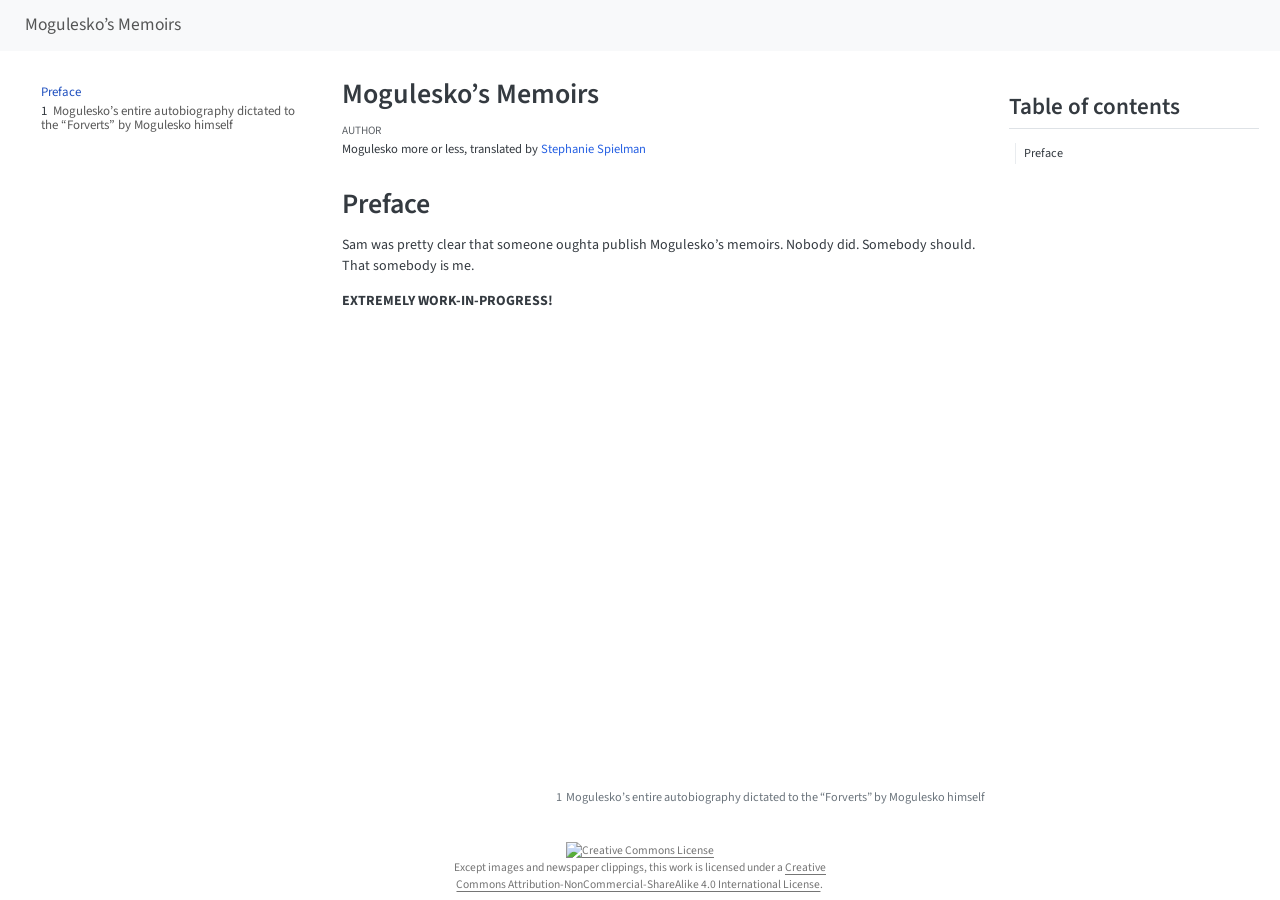
==== index.html @ 0a9d2bb5 "Built site for gh-pages" ====
<!DOCTYPE html>
<html xmlns="http://www.w3.org/1999/xhtml" lang="en" xml:lang="en"><head>

<meta charset="utf-8">
<meta name="generator" content="quarto-1.6.39">

<meta name="viewport" content="width=device-width, initial-scale=1.0, user-scalable=yes">

<meta name="author" content="Mogulesko more or less, translated by Stephanie Spielman">

<title>Mogulesko’s Memoirs</title>
<style>
code{white-space: pre-wrap;}
span.smallcaps{font-variant: small-caps;}
div.columns{display: flex; gap: min(4vw, 1.5em);}
div.column{flex: auto; overflow-x: auto;}
div.hanging-indent{margin-left: 1.5em; text-indent: -1.5em;}
ul.task-list{list-style: none;}
ul.task-list li input[type="checkbox"] {
  width: 0.8em;
  margin: 0 0.8em 0.2em -1em; /* quarto-specific, see https://github.com/quarto-dev/quarto-cli/issues/4556 */ 
  vertical-align: middle;
}
</style>


<script src="site_libs/quarto-nav/quarto-nav.js"></script>
<script src="site_libs/quarto-nav/headroom.min.js"></script>
<script src="site_libs/clipboard/clipboard.min.js"></script>
<script src="site_libs/quarto-search/autocomplete.umd.js"></script>
<script src="site_libs/quarto-search/fuse.min.js"></script>
<script src="site_libs/quarto-search/quarto-search.js"></script>
<meta name="quarto:offset" content="./">
<link href="./1914-02-05.html" rel="next">
<script src="site_libs/quarto-html/quarto.js"></script>
<script src="site_libs/quarto-html/popper.min.js"></script>
<script src="site_libs/quarto-html/tippy.umd.min.js"></script>
<script src="site_libs/quarto-html/anchor.min.js"></script>
<link href="site_libs/quarto-html/tippy.css" rel="stylesheet">
<link href="site_libs/quarto-html/quarto-syntax-highlighting-e26003cea8cd680ca0c55a263523d882.css" rel="stylesheet" id="quarto-text-highlighting-styles">
<script src="site_libs/bootstrap/bootstrap.min.js"></script>
<link href="site_libs/bootstrap/bootstrap-icons.css" rel="stylesheet">
<link href="site_libs/bootstrap/bootstrap-a6e4fa1d3048ead461537f4605307200.min.css" rel="stylesheet" append-hash="true" id="quarto-bootstrap" data-mode="light">
<script id="quarto-search-options" type="application/json">{
  "location": "navbar",
  "copy-button": false,
  "collapse-after": 3,
  "panel-placement": "end",
  "type": "overlay",
  "limit": 50,
  "keyboard-shortcut": [
    "f",
    "/",
    "s"
  ],
  "show-item-context": false,
  "language": {
    "search-no-results-text": "No results",
    "search-matching-documents-text": "matching documents",
    "search-copy-link-title": "Copy link to search",
    "search-hide-matches-text": "Hide additional matches",
    "search-more-match-text": "more match in this document",
    "search-more-matches-text": "more matches in this document",
    "search-clear-button-title": "Clear",
    "search-text-placeholder": "",
    "search-detached-cancel-button-title": "Cancel",
    "search-submit-button-title": "Submit",
    "search-label": "Search"
  }
}</script>
<script async="" src="https://www.googletagmanager.com/gtag/js?id=G-WWFS41KSZH"></script>

<script type="text/javascript">

window.dataLayer = window.dataLayer || [];
function gtag(){dataLayer.push(arguments);}
gtag('js', new Date());
gtag('config', 'G-WWFS41KSZH', { 'anonymize_ip': true});
</script>


</head>

<body class="nav-sidebar floating nav-fixed">

<div id="quarto-search-results"></div>
  <header id="quarto-header" class="headroom fixed-top">
    <nav class="navbar navbar-expand-lg " data-bs-theme="dark">
      <div class="navbar-container container-fluid">
      <div class="navbar-brand-container mx-auto">
    <a class="navbar-brand" href="./index.html">
    <span class="navbar-title">Mogulesko’s Memoirs</span>
    </a>
  </div>
            <div id="quarto-search" class="" title="Search"></div>
          <button class="navbar-toggler" type="button" data-bs-toggle="collapse" data-bs-target="#navbarCollapse" aria-controls="navbarCollapse" role="menu" aria-expanded="false" aria-label="Toggle navigation" onclick="if (window.quartoToggleHeadroom) { window.quartoToggleHeadroom(); }">
  <span class="navbar-toggler-icon"></span>
</button>
          <div class="collapse navbar-collapse" id="navbarCollapse">
            <ul class="navbar-nav navbar-nav-scroll ms-auto">
  <li class="nav-item compact">
    <a class="nav-link" href="https://github.com/sjspielman/mogulesko-memoirs"> <i class="bi bi-github" role="img" aria-label="GitHub">
</i> 
<span class="menu-text"></span></a>
  </li>  
  <li class="nav-item compact">
    <a class="nav-link" href="mailto:stephanie.spielman@gmail.com"> <i class="bi bi-envelope-fill" role="img" aria-label="Email">
</i> 
<span class="menu-text"></span></a>
  </li>  
</ul>
          </div> <!-- /navcollapse -->
            <div class="quarto-navbar-tools">
</div>
      </div> <!-- /container-fluid -->
    </nav>
  <nav class="quarto-secondary-nav">
    <div class="container-fluid d-flex">
      <button type="button" class="quarto-btn-toggle btn" data-bs-toggle="collapse" role="button" data-bs-target=".quarto-sidebar-collapse-item" aria-controls="quarto-sidebar" aria-expanded="false" aria-label="Toggle sidebar navigation" onclick="if (window.quartoToggleHeadroom) { window.quartoToggleHeadroom(); }">
        <i class="bi bi-layout-text-sidebar-reverse"></i>
      </button>
        <nav class="quarto-page-breadcrumbs" aria-label="breadcrumb"><ol class="breadcrumb"><li class="breadcrumb-item"><a href="./index.html">Preface</a></li></ol></nav>
        <a class="flex-grow-1" role="navigation" data-bs-toggle="collapse" data-bs-target=".quarto-sidebar-collapse-item" aria-controls="quarto-sidebar" aria-expanded="false" aria-label="Toggle sidebar navigation" onclick="if (window.quartoToggleHeadroom) { window.quartoToggleHeadroom(); }">      
        </a>
    </div>
  </nav>
</header>
<!-- content -->
<div id="quarto-content" class="quarto-container page-columns page-rows-contents page-layout-article page-navbar">
<!-- sidebar -->
  <nav id="quarto-sidebar" class="sidebar collapse collapse-horizontal quarto-sidebar-collapse-item sidebar-navigation floating overflow-auto">
    <div class="sidebar-menu-container"> 
    <ul class="list-unstyled mt-1">
        <li class="sidebar-item">
  <div class="sidebar-item-container"> 
  <a href="./index.html" class="sidebar-item-text sidebar-link active">
 <span class="menu-text">Preface</span></a>
  </div>
</li>
        <li class="sidebar-item">
  <div class="sidebar-item-container"> 
  <a href="./1914-02-05.html" class="sidebar-item-text sidebar-link">
 <span class="menu-text"><span class="chapter-number">1</span>&nbsp; <span class="chapter-title">Mogulesko’s entire autobiography dictated to the “Forverts” by Mogulesko himself</span></span></a>
  </div>
</li>
    </ul>
    </div>
</nav>
<div id="quarto-sidebar-glass" class="quarto-sidebar-collapse-item" data-bs-toggle="collapse" data-bs-target=".quarto-sidebar-collapse-item"></div>
<!-- margin-sidebar -->
    <div id="quarto-margin-sidebar" class="sidebar margin-sidebar">
        <nav id="TOC" role="doc-toc" class="toc-active"><a>
    <h2 id="toc-title">Table of contents</h2>
   
  </a><ul><a class="nav-link active" data-scroll-target="undefined">
  </a><li><a class="nav-link" data-scroll-target="undefined"></a><a href="#preface" id="toc-preface" class="nav-link" data-scroll-target="#preface">Preface</a></li>
  </ul>
</nav>
    </div>
<!-- main -->
<main class="content" id="quarto-document-content">

<header id="title-block-header" class="quarto-title-block default">
<div class="quarto-title">
<h1 class="title">Mogulesko’s Memoirs</h1>
</div>



<div class="quarto-title-meta">

    <div>
    <div class="quarto-title-meta-heading">Author</div>
    <div class="quarto-title-meta-contents">
             <p>Mogulesko more or less, translated by <a href="https://sjspielman.github.io/">Stephanie Spielman</a><a> </a></p><a>
          </a></div><a>
  </a></div><a>
    
  
    
  </a></div><a>
  


</a></header><a>

</a>
<section id="preface" class="level1 unnumbered">
<h1 class="unnumbered">Preface</h1>
<p>Sam was pretty clear that someone oughta publish Mogulesko’s memoirs. Nobody did. Somebody should. That somebody is me.</p>
<p><strong>EXTREMELY WORK-IN-PROGRESS!</strong></p>


</section>

</main> <!-- /main -->
<script id="quarto-html-after-body" type="application/javascript">
window.document.addEventListener("DOMContentLoaded", function (event) {
  const toggleBodyColorMode = (bsSheetEl) => {
    const mode = bsSheetEl.getAttribute("data-mode");
    const bodyEl = window.document.querySelector("body");
    if (mode === "dark") {
      bodyEl.classList.add("quarto-dark");
      bodyEl.classList.remove("quarto-light");
    } else {
      bodyEl.classList.add("quarto-light");
      bodyEl.classList.remove("quarto-dark");
    }
  }
  const toggleBodyColorPrimary = () => {
    const bsSheetEl = window.document.querySelector("link#quarto-bootstrap");
    if (bsSheetEl) {
      toggleBodyColorMode(bsSheetEl);
    }
  }
  toggleBodyColorPrimary();  
  const icon = "";
  const anchorJS = new window.AnchorJS();
  anchorJS.options = {
    placement: 'right',
    icon: icon
  };
  anchorJS.add('.anchored');
  const isCodeAnnotation = (el) => {
    for (const clz of el.classList) {
      if (clz.startsWith('code-annotation-')) {                     
        return true;
      }
    }
    return false;
  }
  const onCopySuccess = function(e) {
    // button target
    const button = e.trigger;
    // don't keep focus
    button.blur();
    // flash "checked"
    button.classList.add('code-copy-button-checked');
    var currentTitle = button.getAttribute("title");
    button.setAttribute("title", "Copied!");
    let tooltip;
    if (window.bootstrap) {
      button.setAttribute("data-bs-toggle", "tooltip");
      button.setAttribute("data-bs-placement", "left");
      button.setAttribute("data-bs-title", "Copied!");
      tooltip = new bootstrap.Tooltip(button, 
        { trigger: "manual", 
          customClass: "code-copy-button-tooltip",
          offset: [0, -8]});
      tooltip.show();    
    }
    setTimeout(function() {
      if (tooltip) {
        tooltip.hide();
        button.removeAttribute("data-bs-title");
        button.removeAttribute("data-bs-toggle");
        button.removeAttribute("data-bs-placement");
      }
      button.setAttribute("title", currentTitle);
      button.classList.remove('code-copy-button-checked');
    }, 1000);
    // clear code selection
    e.clearSelection();
  }
  const getTextToCopy = function(trigger) {
      const codeEl = trigger.previousElementSibling.cloneNode(true);
      for (const childEl of codeEl.children) {
        if (isCodeAnnotation(childEl)) {
          childEl.remove();
        }
      }
      return codeEl.innerText;
  }
  const clipboard = new window.ClipboardJS('.code-copy-button:not([data-in-quarto-modal])', {
    text: getTextToCopy
  });
  clipboard.on('success', onCopySuccess);
  if (window.document.getElementById('quarto-embedded-source-code-modal')) {
    const clipboardModal = new window.ClipboardJS('.code-copy-button[data-in-quarto-modal]', {
      text: getTextToCopy,
      container: window.document.getElementById('quarto-embedded-source-code-modal')
    });
    clipboardModal.on('success', onCopySuccess);
  }
    var localhostRegex = new RegExp(/^(?:http|https):\/\/localhost\:?[0-9]*\//);
    var mailtoRegex = new RegExp(/^mailto:/);
      var filterRegex = new RegExp('/' + window.location.host + '/');
    var isInternal = (href) => {
        return filterRegex.test(href) || localhostRegex.test(href) || mailtoRegex.test(href);
    }
    // Inspect non-navigation links and adorn them if external
 	var links = window.document.querySelectorAll('a[href]:not(.nav-link):not(.navbar-brand):not(.toc-action):not(.sidebar-link):not(.sidebar-item-toggle):not(.pagination-link):not(.no-external):not([aria-hidden]):not(.dropdown-item):not(.quarto-navigation-tool):not(.about-link)');
    for (var i=0; i<links.length; i++) {
      const link = links[i];
      if (!isInternal(link.href)) {
        // undo the damage that might have been done by quarto-nav.js in the case of
        // links that we want to consider external
        if (link.dataset.originalHref !== undefined) {
          link.href = link.dataset.originalHref;
        }
      }
    }
  function tippyHover(el, contentFn, onTriggerFn, onUntriggerFn) {
    const config = {
      allowHTML: true,
      maxWidth: 500,
      delay: 100,
      arrow: false,
      appendTo: function(el) {
          return el.parentElement;
      },
      interactive: true,
      interactiveBorder: 10,
      theme: 'quarto',
      placement: 'bottom-start',
    };
    if (contentFn) {
      config.content = contentFn;
    }
    if (onTriggerFn) {
      config.onTrigger = onTriggerFn;
    }
    if (onUntriggerFn) {
      config.onUntrigger = onUntriggerFn;
    }
    window.tippy(el, config); 
  }
  const noterefs = window.document.querySelectorAll('a[role="doc-noteref"]');
  for (var i=0; i<noterefs.length; i++) {
    const ref = noterefs[i];
    tippyHover(ref, function() {
      // use id or data attribute instead here
      let href = ref.getAttribute('data-footnote-href') || ref.getAttribute('href');
      try { href = new URL(href).hash; } catch {}
      const id = href.replace(/^#\/?/, "");
      const note = window.document.getElementById(id);
      if (note) {
        return note.innerHTML;
      } else {
        return "";
      }
    });
  }
  const xrefs = window.document.querySelectorAll('a.quarto-xref');
  const processXRef = (id, note) => {
    // Strip column container classes
    const stripColumnClz = (el) => {
      el.classList.remove("page-full", "page-columns");
      if (el.children) {
        for (const child of el.children) {
          stripColumnClz(child);
        }
      }
    }
    stripColumnClz(note)
    if (id === null || id.startsWith('sec-')) {
      // Special case sections, only their first couple elements
      const container = document.createElement("div");
      if (note.children && note.children.length > 2) {
        container.appendChild(note.children[0].cloneNode(true));
        for (let i = 1; i < note.children.length; i++) {
          const child = note.children[i];
          if (child.tagName === "P" && child.innerText === "") {
            continue;
          } else {
            container.appendChild(child.cloneNode(true));
            break;
          }
        }
        if (window.Quarto?.typesetMath) {
          window.Quarto.typesetMath(container);
        }
        return container.innerHTML
      } else {
        if (window.Quarto?.typesetMath) {
          window.Quarto.typesetMath(note);
        }
        return note.innerHTML;
      }
    } else {
      // Remove any anchor links if they are present
      const anchorLink = note.querySelector('a.anchorjs-link');
      if (anchorLink) {
        anchorLink.remove();
      }
      if (window.Quarto?.typesetMath) {
        window.Quarto.typesetMath(note);
      }
      if (note.classList.contains("callout")) {
        return note.outerHTML;
      } else {
        return note.innerHTML;
      }
    }
  }
  for (var i=0; i<xrefs.length; i++) {
    const xref = xrefs[i];
    tippyHover(xref, undefined, function(instance) {
      instance.disable();
      let url = xref.getAttribute('href');
      let hash = undefined; 
      if (url.startsWith('#')) {
        hash = url;
      } else {
        try { hash = new URL(url).hash; } catch {}
      }
      if (hash) {
        const id = hash.replace(/^#\/?/, "");
        const note = window.document.getElementById(id);
        if (note !== null) {
          try {
            const html = processXRef(id, note.cloneNode(true));
            instance.setContent(html);
          } finally {
            instance.enable();
            instance.show();
          }
        } else {
          // See if we can fetch this
          fetch(url.split('#')[0])
          .then(res => res.text())
          .then(html => {
            const parser = new DOMParser();
            const htmlDoc = parser.parseFromString(html, "text/html");
            const note = htmlDoc.getElementById(id);
            if (note !== null) {
              const html = processXRef(id, note);
              instance.setContent(html);
            } 
          }).finally(() => {
            instance.enable();
            instance.show();
          });
        }
      } else {
        // See if we can fetch a full url (with no hash to target)
        // This is a special case and we should probably do some content thinning / targeting
        fetch(url)
        .then(res => res.text())
        .then(html => {
          const parser = new DOMParser();
          const htmlDoc = parser.parseFromString(html, "text/html");
          const note = htmlDoc.querySelector('main.content');
          if (note !== null) {
            // This should only happen for chapter cross references
            // (since there is no id in the URL)
            // remove the first header
            if (note.children.length > 0 && note.children[0].tagName === "HEADER") {
              note.children[0].remove();
            }
            const html = processXRef(null, note);
            instance.setContent(html);
          } 
        }).finally(() => {
          instance.enable();
          instance.show();
        });
      }
    }, function(instance) {
    });
  }
      let selectedAnnoteEl;
      const selectorForAnnotation = ( cell, annotation) => {
        let cellAttr = 'data-code-cell="' + cell + '"';
        let lineAttr = 'data-code-annotation="' +  annotation + '"';
        const selector = 'span[' + cellAttr + '][' + lineAttr + ']';
        return selector;
      }
      const selectCodeLines = (annoteEl) => {
        const doc = window.document;
        const targetCell = annoteEl.getAttribute("data-target-cell");
        const targetAnnotation = annoteEl.getAttribute("data-target-annotation");
        const annoteSpan = window.document.querySelector(selectorForAnnotation(targetCell, targetAnnotation));
        const lines = annoteSpan.getAttribute("data-code-lines").split(",");
        const lineIds = lines.map((line) => {
          return targetCell + "-" + line;
        })
        let top = null;
        let height = null;
        let parent = null;
        if (lineIds.length > 0) {
            //compute the position of the single el (top and bottom and make a div)
            const el = window.document.getElementById(lineIds[0]);
            top = el.offsetTop;
            height = el.offsetHeight;
            parent = el.parentElement.parentElement;
          if (lineIds.length > 1) {
            const lastEl = window.document.getElementById(lineIds[lineIds.length - 1]);
            const bottom = lastEl.offsetTop + lastEl.offsetHeight;
            height = bottom - top;
          }
          if (top !== null && height !== null && parent !== null) {
            // cook up a div (if necessary) and position it 
            let div = window.document.getElementById("code-annotation-line-highlight");
            if (div === null) {
              div = window.document.createElement("div");
              div.setAttribute("id", "code-annotation-line-highlight");
              div.style.position = 'absolute';
              parent.appendChild(div);
            }
            div.style.top = top - 2 + "px";
            div.style.height = height + 4 + "px";
            div.style.left = 0;
            let gutterDiv = window.document.getElementById("code-annotation-line-highlight-gutter");
            if (gutterDiv === null) {
              gutterDiv = window.document.createElement("div");
              gutterDiv.setAttribute("id", "code-annotation-line-highlight-gutter");
              gutterDiv.style.position = 'absolute';
              const codeCell = window.document.getElementById(targetCell);
              const gutter = codeCell.querySelector('.code-annotation-gutter');
              gutter.appendChild(gutterDiv);
            }
            gutterDiv.style.top = top - 2 + "px";
            gutterDiv.style.height = height + 4 + "px";
          }
          selectedAnnoteEl = annoteEl;
        }
      };
      const unselectCodeLines = () => {
        const elementsIds = ["code-annotation-line-highlight", "code-annotation-line-highlight-gutter"];
        elementsIds.forEach((elId) => {
          const div = window.document.getElementById(elId);
          if (div) {
            div.remove();
          }
        });
        selectedAnnoteEl = undefined;
      };
        // Handle positioning of the toggle
    window.addEventListener(
      "resize",
      throttle(() => {
        elRect = undefined;
        if (selectedAnnoteEl) {
          selectCodeLines(selectedAnnoteEl);
        }
      }, 10)
    );
    function throttle(fn, ms) {
    let throttle = false;
    let timer;
      return (...args) => {
        if(!throttle) { // first call gets through
            fn.apply(this, args);
            throttle = true;
        } else { // all the others get throttled
            if(timer) clearTimeout(timer); // cancel #2
            timer = setTimeout(() => {
              fn.apply(this, args);
              timer = throttle = false;
            }, ms);
        }
      };
    }
      // Attach click handler to the DT
      const annoteDls = window.document.querySelectorAll('dt[data-target-cell]');
      for (const annoteDlNode of annoteDls) {
        annoteDlNode.addEventListener('click', (event) => {
          const clickedEl = event.target;
          if (clickedEl !== selectedAnnoteEl) {
            unselectCodeLines();
            const activeEl = window.document.querySelector('dt[data-target-cell].code-annotation-active');
            if (activeEl) {
              activeEl.classList.remove('code-annotation-active');
            }
            selectCodeLines(clickedEl);
            clickedEl.classList.add('code-annotation-active');
          } else {
            // Unselect the line
            unselectCodeLines();
            clickedEl.classList.remove('code-annotation-active');
          }
        });
      }
  const findCites = (el) => {
    const parentEl = el.parentElement;
    if (parentEl) {
      const cites = parentEl.dataset.cites;
      if (cites) {
        return {
          el,
          cites: cites.split(' ')
        };
      } else {
        return findCites(el.parentElement)
      }
    } else {
      return undefined;
    }
  };
  var bibliorefs = window.document.querySelectorAll('a[role="doc-biblioref"]');
  for (var i=0; i<bibliorefs.length; i++) {
    const ref = bibliorefs[i];
    const citeInfo = findCites(ref);
    if (citeInfo) {
      tippyHover(citeInfo.el, function() {
        var popup = window.document.createElement('div');
        citeInfo.cites.forEach(function(cite) {
          var citeDiv = window.document.createElement('div');
          citeDiv.classList.add('hanging-indent');
          citeDiv.classList.add('csl-entry');
          var biblioDiv = window.document.getElementById('ref-' + cite);
          if (biblioDiv) {
            citeDiv.innerHTML = biblioDiv.innerHTML;
          }
          popup.appendChild(citeDiv);
        });
        return popup.innerHTML;
      });
    }
  }
});
</script>
<nav class="page-navigation">
  <div class="nav-page nav-page-previous">
  </div>
  <div class="nav-page nav-page-next">
      <a href="./1914-02-05.html" class="pagination-link" aria-label="Mogulesko's entire autobiography dictated to the &quot;Forverts&quot; by Mogulesko himself">
        <span class="nav-page-text"><span class="chapter-number">1</span>&nbsp; <span class="chapter-title">Mogulesko’s entire autobiography dictated to the “Forverts” by Mogulesko himself</span></span> <i class="bi bi-arrow-right-short"></i>
      </a>
  </div>
</nav>
</div> <!-- /content -->
<footer class="footer">
  <div class="nav-footer">
    <div class="nav-footer-left">
      &nbsp;
    </div>   
    <div class="nav-footer-center">
<p><a rel="license" href="http://creativecommons.org/licenses/by-nc-sa/4.0/"><img alt="Creative Commons License" style="border-width:0" src="https://i.creativecommons.org/l/by-nc-sa/4.0/88x31.png"></a><br>Except images and newspaper clippings, this work is licensed under a <a rel="license" href="http://creativecommons.org/licenses/by-nc-sa/4.0/">Creative Commons Attribution-NonCommercial-ShareAlike 4.0 International License</a>.</p>
</div>
    <div class="nav-footer-right">
      &nbsp;
    </div>
  </div>
</footer>




</body></html>
---- site_libs/quarto-html/tippy.css ----
.tippy-box[data-animation=fade][data-state=hidden]{opacity:0}[data-tippy-root]{max-width:calc(100vw - 10px)}.tippy-box{position:relative;background-color:#333;color:#fff;border-radius:4px;font-size:14px;line-height:1.4;white-space:normal;outline:0;transition-property:transform,visibility,opacity}.tippy-box[data-placement^=top]>.tippy-arrow{bottom:0}.tippy-box[data-placement^=top]>.tippy-arrow:before{bottom:-7px;left:0;border-width:8px 8px 0;border-top-color:initial;transform-origin:center top}.tippy-box[data-placement^=bottom]>.tippy-arrow{top:0}.tippy-box[data-placement^=bottom]>.tippy-arrow:before{top:-7px;left:0;border-width:0 8px 8px;border-bottom-color:initial;transform-origin:center bottom}.tippy-box[data-placement^=left]>.tippy-arrow{right:0}.tippy-box[data-placement^=left]>.tippy-arrow:before{border-width:8px 0 8px 8px;border-left-color:initial;right:-7px;transform-origin:center left}.tippy-box[data-placement^=right]>.tippy-arrow{left:0}.tippy-box[data-placement^=right]>.tippy-arrow:before{left:-7px;border-width:8px 8px 8px 0;border-right-color:initial;transform-origin:center right}.tippy-box[data-inertia][data-state=visible]{transition-timing-function:cubic-bezier(.54,1.5,.38,1.11)}.tippy-arrow{width:16px;height:16px;color:#333}.tippy-arrow:before{content:"";position:absolute;border-color:transparent;border-style:solid}.tippy-content{position:relative;padding:5px 9px;z-index:1}
---- site_libs/quarto-html/quarto-syntax-highlighting-e26003cea8cd680ca0c55a263523d882.css ----
/* quarto syntax highlight colors */
:root {
  --quarto-hl-ot-color: #003B4F;
  --quarto-hl-at-color: #657422;
  --quarto-hl-ss-color: #20794D;
  --quarto-hl-an-color: #5E5E5E;
  --quarto-hl-fu-color: #4758AB;
  --quarto-hl-st-color: #20794D;
  --quarto-hl-cf-color: #003B4F;
  --quarto-hl-op-color: #5E5E5E;
  --quarto-hl-er-color: #AD0000;
  --quarto-hl-bn-color: #AD0000;
  --quarto-hl-al-color: #AD0000;
  --quarto-hl-va-color: #111111;
  --quarto-hl-bu-color: inherit;
  --quarto-hl-ex-color: inherit;
  --quarto-hl-pp-color: #AD0000;
  --quarto-hl-in-color: #5E5E5E;
  --quarto-hl-vs-color: #20794D;
  --quarto-hl-wa-color: #5E5E5E;
  --quarto-hl-do-color: #5E5E5E;
  --quarto-hl-im-color: #00769E;
  --quarto-hl-ch-color: #20794D;
  --quarto-hl-dt-color: #AD0000;
  --quarto-hl-fl-color: #AD0000;
  --quarto-hl-co-color: #5E5E5E;
  --quarto-hl-cv-color: #5E5E5E;
  --quarto-hl-cn-color: #8f5902;
  --quarto-hl-sc-color: #5E5E5E;
  --quarto-hl-dv-color: #AD0000;
  --quarto-hl-kw-color: #003B4F;
}

/* other quarto variables */
:root {
  --quarto-font-monospace: SFMono-Regular, Menlo, Monaco, Consolas, "Liberation Mono", "Courier New", monospace;
}

pre > code.sourceCode > span {
  color: #003B4F;
}

code span {
  color: #003B4F;
}

code.sourceCode > span {
  color: #003B4F;
}

div.sourceCode,
div.sourceCode pre.sourceCode {
  color: #003B4F;
}

code span.ot {
  color: #003B4F;
  font-style: inherit;
}

code span.at {
  color: #657422;
  font-style: inherit;
}

code span.ss {
  color: #20794D;
  font-style: inherit;
}

code span.an {
  color: #5E5E5E;
  font-style: inherit;
}

code span.fu {
  color: #4758AB;
  font-style: inherit;
}

code span.st {
  color: #20794D;
  font-style: inherit;
}

code span.cf {
  color: #003B4F;
  font-weight: bold;
  font-style: inherit;
}

code span.op {
  color: #5E5E5E;
  font-style: inherit;
}

code span.er {
  color: #AD0000;
  font-style: inherit;
}

code span.bn {
  color: #AD0000;
  font-style: inherit;
}

code span.al {
  color: #AD0000;
  font-style: inherit;
}

code span.va {
  color: #111111;
  font-style: inherit;
}

code span.bu {
  font-style: inherit;
}

code span.ex {
  font-style: inherit;
}

code span.pp {
  color: #AD0000;
  font-style: inherit;
}

code span.in {
  color: #5E5E5E;
  font-style: inherit;
}

code span.vs {
  color: #20794D;
  font-style: inherit;
}

code span.wa {
  color: #5E5E5E;
  font-style: italic;
}

code span.do {
  color: #5E5E5E;
  font-style: italic;
}

code span.im {
  color: #00769E;
  font-style: inherit;
}

code span.ch {
  color: #20794D;
  font-style: inherit;
}

code span.dt {
  color: #AD0000;
  font-style: inherit;
}

code span.fl {
  color: #AD0000;
  font-style: inherit;
}

code span.co {
  color: #5E5E5E;
  font-style: inherit;
}

code span.cv {
  color: #5E5E5E;
  font-style: italic;
}

code span.cn {
  color: #8f5902;
  font-style: inherit;
}

code span.sc {
  color: #5E5E5E;
  font-style: inherit;
}

code span.dv {
  color: #AD0000;
  font-style: inherit;
}

code span.kw {
  color: #003B4F;
  font-weight: bold;
  font-style: inherit;
}

.prevent-inlining {
  content: "</";
}

/*# sourceMappingURL=e90e9ab646ea9b1aaa61e089606e0f97.css.map */
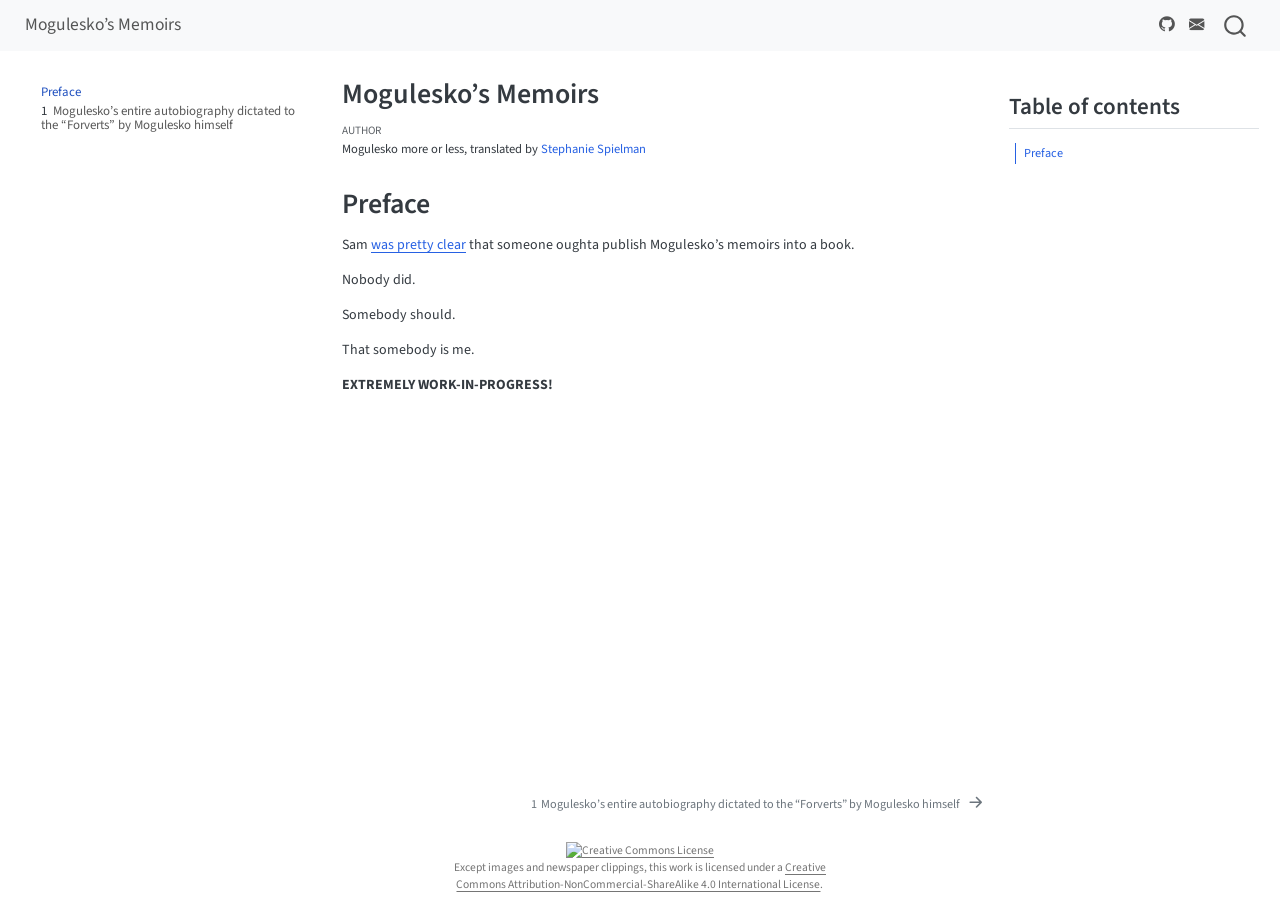
==== commit b53dd755: "Built site for gh-pages" ====
--- a/index.html
+++ b/index.html
@@ -2,7 +2,7 @@
 <html xmlns="http://www.w3.org/1999/xhtml" lang="en" xml:lang="en"><head>
 
 <meta charset="utf-8">
-<meta name="generator" content="quarto-1.6.39">
+<meta name="generator" content="quarto-1.9.37">
 
 <meta name="viewport" content="width=device-width, initial-scale=1.0, user-scalable=yes">
 
@@ -10,6 +10,9 @@
 
 <title>Mogulesko’s Memoirs</title>
 <style>
+/* Default styles provided by pandoc.
+** See https://pandoc.org/MANUAL.html#variables-for-html for config info.
+*/
 code{white-space: pre-wrap;}
 span.smallcaps{font-variant: small-caps;}
 div.columns{display: flex; gap: min(4vw, 1.5em);}
@@ -32,15 +35,16 @@
 <script src="site_libs/quarto-search/quarto-search.js"></script>
 <meta name="quarto:offset" content="./">
 <link href="./1914-02-05.html" rel="next">
-<script src="site_libs/quarto-html/quarto.js"></script>
+<script src="site_libs/quarto-html/quarto.js" type="module"></script>
+<script src="site_libs/quarto-html/tabsets/tabsets.js" type="module"></script>
 <script src="site_libs/quarto-html/popper.min.js"></script>
 <script src="site_libs/quarto-html/tippy.umd.min.js"></script>
 <script src="site_libs/quarto-html/anchor.min.js"></script>
 <link href="site_libs/quarto-html/tippy.css" rel="stylesheet">
-<link href="site_libs/quarto-html/quarto-syntax-highlighting-e26003cea8cd680ca0c55a263523d882.css" rel="stylesheet" id="quarto-text-highlighting-styles">
+<link href="site_libs/quarto-html/quarto-syntax-highlighting-7f8f88aac4f3542376d5c11b86a4c14d.css" rel="stylesheet" id="quarto-text-highlighting-styles">
 <script src="site_libs/bootstrap/bootstrap.min.js"></script>
 <link href="site_libs/bootstrap/bootstrap-icons.css" rel="stylesheet">
-<link href="site_libs/bootstrap/bootstrap-a6e4fa1d3048ead461537f4605307200.min.css" rel="stylesheet" append-hash="true" id="quarto-bootstrap" data-mode="light">
+<link href="site_libs/bootstrap/bootstrap-9355fb306d8625b0b751fa4301e40a2e.min.css" rel="stylesheet" append-hash="true" id="quarto-bootstrap" data-mode="light">
 <script id="quarto-search-options" type="application/json">{
   "location": "navbar",
   "copy-button": false,
@@ -81,7 +85,7 @@
 
 </head>
 
-<body class="nav-sidebar floating nav-fixed">
+<body class="nav-sidebar floating nav-fixed quarto-light">
 
 <div id="quarto-search-results"></div>
   <header id="quarto-header" class="headroom fixed-top">
@@ -187,7 +191,10 @@
 </a>
 <section id="preface" class="level1 unnumbered">
 <h1 class="unnumbered">Preface</h1>
-<p>Sam was pretty clear that someone oughta publish Mogulesko’s memoirs. Nobody did. Somebody should. That somebody is me.</p>
+<p>Sam <a href="https://sjspielman.github.io/sam-kasten-memoirs/chapters/32_1947-01-04.html">was pretty clear</a> that someone oughta publish Mogulesko’s memoirs into a book.</p>
+<p>Nobody did.</p>
+<p>Somebody should.</p>
+<p>That somebody is me.</p>
 <p><strong>EXTREMELY WORK-IN-PROGRESS!</strong></p>
 
 
@@ -195,236 +202,243 @@
 
 </main> <!-- /main -->
 <script id="quarto-html-after-body" type="application/javascript">
-window.document.addEventListener("DOMContentLoaded", function (event) {
-  const toggleBodyColorMode = (bsSheetEl) => {
-    const mode = bsSheetEl.getAttribute("data-mode");
-    const bodyEl = window.document.querySelector("body");
-    if (mode === "dark") {
-      bodyEl.classList.add("quarto-dark");
-      bodyEl.classList.remove("quarto-light");
-    } else {
-      bodyEl.classList.add("quarto-light");
-      bodyEl.classList.remove("quarto-dark");
-    }
-  }
-  const toggleBodyColorPrimary = () => {
-    const bsSheetEl = window.document.querySelector("link#quarto-bootstrap");
-    if (bsSheetEl) {
-      toggleBodyColorMode(bsSheetEl);
-    }
-  }
-  toggleBodyColorPrimary();  
-  const icon = "";
-  const anchorJS = new window.AnchorJS();
-  anchorJS.options = {
-    placement: 'right',
-    icon: icon
-  };
-  anchorJS.add('.anchored');
-  const isCodeAnnotation = (el) => {
-    for (const clz of el.classList) {
-      if (clz.startsWith('code-annotation-')) {                     
-        return true;
-      }
-    }
-    return false;
-  }
-  const onCopySuccess = function(e) {
-    // button target
-    const button = e.trigger;
-    // don't keep focus
-    button.blur();
-    // flash "checked"
-    button.classList.add('code-copy-button-checked');
-    var currentTitle = button.getAttribute("title");
-    button.setAttribute("title", "Copied!");
-    let tooltip;
-    if (window.bootstrap) {
-      button.setAttribute("data-bs-toggle", "tooltip");
-      button.setAttribute("data-bs-placement", "left");
-      button.setAttribute("data-bs-title", "Copied!");
-      tooltip = new bootstrap.Tooltip(button, 
-        { trigger: "manual", 
-          customClass: "code-copy-button-tooltip",
-          offset: [0, -8]});
-      tooltip.show();    
-    }
-    setTimeout(function() {
-      if (tooltip) {
-        tooltip.hide();
-        button.removeAttribute("data-bs-title");
-        button.removeAttribute("data-bs-toggle");
-        button.removeAttribute("data-bs-placement");
-      }
-      button.setAttribute("title", currentTitle);
-      button.classList.remove('code-copy-button-checked');
-    }, 1000);
-    // clear code selection
-    e.clearSelection();
-  }
-  const getTextToCopy = function(trigger) {
-      const codeEl = trigger.previousElementSibling.cloneNode(true);
+  window.document.addEventListener("DOMContentLoaded", function (event) {
+    const icon = "";
+    const anchorJS = new window.AnchorJS();
+    anchorJS.options = {
+      placement: 'right',
+      icon: icon
+    };
+    anchorJS.add('.anchored');
+    const isCodeAnnotation = (el) => {
+      for (const clz of el.classList) {
+        if (clz.startsWith('code-annotation-')) {                     
+          return true;
+        }
+      }
+      return false;
+    }
+    const onCopySuccess = function(e) {
+      // button target
+      const button = e.trigger;
+      // don't keep focus
+      button.blur();
+      // flash "checked"
+      button.classList.add('code-copy-button-checked');
+      var currentTitle = button.getAttribute("title");
+      button.setAttribute("title", "Copied!");
+      let tooltip;
+      if (window.bootstrap) {
+        button.setAttribute("data-bs-toggle", "tooltip");
+        button.setAttribute("data-bs-placement", "left");
+        button.setAttribute("data-bs-title", "Copied!");
+        tooltip = new bootstrap.Tooltip(button, 
+          { trigger: "manual", 
+            customClass: "code-copy-button-tooltip",
+            offset: [0, -8]});
+        tooltip.show();    
+      }
+      setTimeout(function() {
+        if (tooltip) {
+          tooltip.hide();
+          button.removeAttribute("data-bs-title");
+          button.removeAttribute("data-bs-toggle");
+          button.removeAttribute("data-bs-placement");
+        }
+        button.setAttribute("title", currentTitle);
+        button.classList.remove('code-copy-button-checked');
+      }, 1000);
+      // clear code selection
+      e.clearSelection();
+    }
+    const getTextToCopy = function(trigger) {
+      const outerScaffold = trigger.parentElement.cloneNode(true);
+      const codeEl = outerScaffold.querySelector('code');
       for (const childEl of codeEl.children) {
         if (isCodeAnnotation(childEl)) {
           childEl.remove();
         }
       }
       return codeEl.innerText;
-  }
-  const clipboard = new window.ClipboardJS('.code-copy-button:not([data-in-quarto-modal])', {
-    text: getTextToCopy
-  });
-  clipboard.on('success', onCopySuccess);
-  if (window.document.getElementById('quarto-embedded-source-code-modal')) {
-    const clipboardModal = new window.ClipboardJS('.code-copy-button[data-in-quarto-modal]', {
-      text: getTextToCopy,
-      container: window.document.getElementById('quarto-embedded-source-code-modal')
+    }
+    const clipboard = new window.ClipboardJS('.code-copy-button:not([data-in-quarto-modal])', {
+      text: getTextToCopy
     });
-    clipboardModal.on('success', onCopySuccess);
-  }
-    var localhostRegex = new RegExp(/^(?:http|https):\/\/localhost\:?[0-9]*\//);
-    var mailtoRegex = new RegExp(/^mailto:/);
-      var filterRegex = new RegExp('/' + window.location.host + '/');
-    var isInternal = (href) => {
-        return filterRegex.test(href) || localhostRegex.test(href) || mailtoRegex.test(href);
-    }
-    // Inspect non-navigation links and adorn them if external
- 	var links = window.document.querySelectorAll('a[href]:not(.nav-link):not(.navbar-brand):not(.toc-action):not(.sidebar-link):not(.sidebar-item-toggle):not(.pagination-link):not(.no-external):not([aria-hidden]):not(.dropdown-item):not(.quarto-navigation-tool):not(.about-link)');
-    for (var i=0; i<links.length; i++) {
-      const link = links[i];
-      if (!isInternal(link.href)) {
-        // undo the damage that might have been done by quarto-nav.js in the case of
-        // links that we want to consider external
-        if (link.dataset.originalHref !== undefined) {
-          link.href = link.dataset.originalHref;
-        }
-      }
-    }
-  function tippyHover(el, contentFn, onTriggerFn, onUntriggerFn) {
-    const config = {
-      allowHTML: true,
-      maxWidth: 500,
-      delay: 100,
-      arrow: false,
-      appendTo: function(el) {
-          return el.parentElement;
-      },
-      interactive: true,
-      interactiveBorder: 10,
-      theme: 'quarto',
-      placement: 'bottom-start',
-    };
-    if (contentFn) {
-      config.content = contentFn;
-    }
-    if (onTriggerFn) {
-      config.onTrigger = onTriggerFn;
-    }
-    if (onUntriggerFn) {
-      config.onUntrigger = onUntriggerFn;
-    }
-    window.tippy(el, config); 
-  }
-  const noterefs = window.document.querySelectorAll('a[role="doc-noteref"]');
-  for (var i=0; i<noterefs.length; i++) {
-    const ref = noterefs[i];
-    tippyHover(ref, function() {
-      // use id or data attribute instead here
-      let href = ref.getAttribute('data-footnote-href') || ref.getAttribute('href');
-      try { href = new URL(href).hash; } catch {}
-      const id = href.replace(/^#\/?/, "");
-      const note = window.document.getElementById(id);
-      if (note) {
-        return note.innerHTML;
+    clipboard.on('success', onCopySuccess);
+    if (window.document.getElementById('quarto-embedded-source-code-modal')) {
+      const clipboardModal = new window.ClipboardJS('.code-copy-button[data-in-quarto-modal]', {
+        text: getTextToCopy,
+        container: window.document.getElementById('quarto-embedded-source-code-modal')
+      });
+      clipboardModal.on('success', onCopySuccess);
+    }
+      var localhostRegex = new RegExp(/^(?:http|https):\/\/localhost\:?[0-9]*\//);
+      var mailtoRegex = new RegExp(/^mailto:/);
+        var filterRegex = new RegExp('/' + window.location.host + '/');
+      var isInternal = (href) => {
+          return filterRegex.test(href) || localhostRegex.test(href) || mailtoRegex.test(href);
+      }
+      // Inspect non-navigation links and adorn them if external
+     var links = window.document.querySelectorAll('a[href]:not(.nav-link):not(.navbar-brand):not(.toc-action):not(.sidebar-link):not(.sidebar-item-toggle):not(.pagination-link):not(.no-external):not([aria-hidden]):not(.dropdown-item):not(.quarto-navigation-tool):not(.about-link)');
+      for (var i=0; i<links.length; i++) {
+        const link = links[i];
+        if (!isInternal(link.href)) {
+          // undo the damage that might have been done by quarto-nav.js in the case of
+          // links that we want to consider external
+          if (link.dataset.originalHref !== undefined) {
+            link.href = link.dataset.originalHref;
+          }
+        }
+      }
+    function tippyHover(el, contentFn, onTriggerFn, onUntriggerFn) {
+      const config = {
+        allowHTML: true,
+        maxWidth: 500,
+        delay: 100,
+        arrow: false,
+        appendTo: function(el) {
+            return el.parentElement;
+        },
+        interactive: true,
+        interactiveBorder: 10,
+        theme: 'quarto',
+        placement: 'bottom-start',
+      };
+      if (contentFn) {
+        config.content = contentFn;
+      }
+      if (onTriggerFn) {
+        config.onTrigger = onTriggerFn;
+      }
+      if (onUntriggerFn) {
+        config.onUntrigger = onUntriggerFn;
+      }
+      window.tippy(el, config); 
+    }
+    const noterefs = window.document.querySelectorAll('a[role="doc-noteref"]');
+    for (var i=0; i<noterefs.length; i++) {
+      const ref = noterefs[i];
+      tippyHover(ref, function() {
+        // use id or data attribute instead here
+        let href = ref.getAttribute('data-footnote-href') || ref.getAttribute('href');
+        try { href = new URL(href).hash; } catch {}
+        const id = href.replace(/^#\/?/, "");
+        const note = window.document.getElementById(id);
+        if (note) {
+          return note.innerHTML;
+        } else {
+          return "";
+        }
+      });
+    }
+    const xrefs = window.document.querySelectorAll('a.quarto-xref');
+    const processXRef = (id, note) => {
+      // Strip column container classes
+      const stripColumnClz = (el) => {
+        el.classList.remove("page-full", "page-columns");
+        if (el.children) {
+          for (const child of el.children) {
+            stripColumnClz(child);
+          }
+        }
+      }
+      stripColumnClz(note)
+      if (id === null || id.startsWith('sec-')) {
+        // Special case sections, only their first couple elements
+        const container = document.createElement("div");
+        if (note.children && note.children.length > 2) {
+          container.appendChild(note.children[0].cloneNode(true));
+          for (let i = 1; i < note.children.length; i++) {
+            const child = note.children[i];
+            if (child.tagName === "P" && child.innerText === "") {
+              continue;
+            } else {
+              container.appendChild(child.cloneNode(true));
+              break;
+            }
+          }
+          if (window.Quarto?.typesetMath) {
+            window.Quarto.typesetMath(container);
+          }
+          return container.innerHTML
+        } else {
+          if (window.Quarto?.typesetMath) {
+            window.Quarto.typesetMath(note);
+          }
+          return note.innerHTML;
+        }
       } else {
-        return "";
-      }
-    });
-  }
-  const xrefs = window.document.querySelectorAll('a.quarto-xref');
-  const processXRef = (id, note) => {
-    // Strip column container classes
-    const stripColumnClz = (el) => {
-      el.classList.remove("page-full", "page-columns");
-      if (el.children) {
-        for (const child of el.children) {
-          stripColumnClz(child);
-        }
-      }
-    }
-    stripColumnClz(note)
-    if (id === null || id.startsWith('sec-')) {
-      // Special case sections, only their first couple elements
-      const container = document.createElement("div");
-      if (note.children && note.children.length > 2) {
-        container.appendChild(note.children[0].cloneNode(true));
-        for (let i = 1; i < note.children.length; i++) {
-          const child = note.children[i];
-          if (child.tagName === "P" && child.innerText === "") {
-            continue;
-          } else {
-            container.appendChild(child.cloneNode(true));
-            break;
-          }
-        }
-        if (window.Quarto?.typesetMath) {
-          window.Quarto.typesetMath(container);
-        }
-        return container.innerHTML
-      } else {
+        // Remove any anchor links if they are present
+        const anchorLink = note.querySelector('a.anchorjs-link');
+        if (anchorLink) {
+          anchorLink.remove();
+        }
         if (window.Quarto?.typesetMath) {
           window.Quarto.typesetMath(note);
         }
-        return note.innerHTML;
-      }
-    } else {
-      // Remove any anchor links if they are present
-      const anchorLink = note.querySelector('a.anchorjs-link');
-      if (anchorLink) {
-        anchorLink.remove();
-      }
-      if (window.Quarto?.typesetMath) {
-        window.Quarto.typesetMath(note);
-      }
-      if (note.classList.contains("callout")) {
-        return note.outerHTML;
-      } else {
-        return note.innerHTML;
-      }
-    }
-  }
-  for (var i=0; i<xrefs.length; i++) {
-    const xref = xrefs[i];
-    tippyHover(xref, undefined, function(instance) {
-      instance.disable();
-      let url = xref.getAttribute('href');
-      let hash = undefined; 
-      if (url.startsWith('#')) {
-        hash = url;
-      } else {
-        try { hash = new URL(url).hash; } catch {}
-      }
-      if (hash) {
-        const id = hash.replace(/^#\/?/, "");
-        const note = window.document.getElementById(id);
-        if (note !== null) {
-          try {
-            const html = processXRef(id, note.cloneNode(true));
-            instance.setContent(html);
-          } finally {
-            instance.enable();
-            instance.show();
-          }
+        if (note.classList.contains("callout")) {
+          return note.outerHTML;
         } else {
-          // See if we can fetch this
-          fetch(url.split('#')[0])
+          return note.innerHTML;
+        }
+      }
+    }
+    for (var i=0; i<xrefs.length; i++) {
+      const xref = xrefs[i];
+      tippyHover(xref, undefined, function(instance) {
+        instance.disable();
+        let url = xref.getAttribute('href');
+        let hash = undefined; 
+        if (url.startsWith('#')) {
+          hash = url;
+        } else {
+          try { hash = new URL(url).hash; } catch {}
+        }
+        if (hash) {
+          const id = hash.replace(/^#\/?/, "");
+          const note = window.document.getElementById(id);
+          if (note !== null) {
+            try {
+              const html = processXRef(id, note.cloneNode(true));
+              instance.setContent(html);
+            } finally {
+              instance.enable();
+              instance.show();
+            }
+          } else {
+            // See if we can fetch this
+            fetch(url.split('#')[0])
+            .then(res => res.text())
+            .then(html => {
+              const parser = new DOMParser();
+              const htmlDoc = parser.parseFromString(html, "text/html");
+              const note = htmlDoc.getElementById(id);
+              if (note !== null) {
+                const html = processXRef(id, note);
+                instance.setContent(html);
+              } 
+            }).finally(() => {
+              instance.enable();
+              instance.show();
+            });
+          }
+        } else {
+          // See if we can fetch a full url (with no hash to target)
+          // This is a special case and we should probably do some content thinning / targeting
+          fetch(url)
           .then(res => res.text())
           .then(html => {
             const parser = new DOMParser();
             const htmlDoc = parser.parseFromString(html, "text/html");
-            const note = htmlDoc.getElementById(id);
+            const note = htmlDoc.querySelector('main.content');
             if (note !== null) {
-              const html = processXRef(id, note);
+              // This should only happen for chapter cross references
+              // (since there is no id in the URL)
+              // remove the first header
+              if (note.children.length > 0 && note.children[0].tagName === "HEADER") {
+                note.children[0].remove();
+              }
+              const html = processXRef(null, note);
               instance.setContent(html);
             } 
           }).finally(() => {
@@ -432,185 +446,161 @@
             instance.show();
           });
         }
+      }, function(instance) {
+      });
+    }
+        let selectedAnnoteEl;
+        const selectorForAnnotation = ( cell, annotation) => {
+          let cellAttr = 'data-code-cell="' + cell + '"';
+          let lineAttr = 'data-code-annotation="' +  annotation + '"';
+          const selector = 'span[' + cellAttr + '][' + lineAttr + ']';
+          return selector;
+        }
+        const selectCodeLines = (annoteEl) => {
+          const doc = window.document;
+          const targetCell = annoteEl.getAttribute("data-target-cell");
+          const targetAnnotation = annoteEl.getAttribute("data-target-annotation");
+          const annoteSpan = window.document.querySelector(selectorForAnnotation(targetCell, targetAnnotation));
+          const lines = annoteSpan.getAttribute("data-code-lines").split(",");
+          const lineIds = lines.map((line) => {
+            return targetCell + "-" + line;
+          })
+          let top = null;
+          let height = null;
+          let parent = null;
+          if (lineIds.length > 0) {
+              //compute the position of the single el (top and bottom and make a div)
+              const el = window.document.getElementById(lineIds[0]);
+              top = el.offsetTop;
+              height = el.offsetHeight;
+              parent = el.parentElement.parentElement;
+            if (lineIds.length > 1) {
+              const lastEl = window.document.getElementById(lineIds[lineIds.length - 1]);
+              const bottom = lastEl.offsetTop + lastEl.offsetHeight;
+              height = bottom - top;
+            }
+            if (top !== null && height !== null && parent !== null) {
+              // cook up a div (if necessary) and position it 
+              let div = window.document.getElementById("code-annotation-line-highlight");
+              if (div === null) {
+                div = window.document.createElement("div");
+                div.setAttribute("id", "code-annotation-line-highlight");
+                div.style.position = 'absolute';
+                parent.appendChild(div);
+              }
+              div.style.top = top - 2 + "px";
+              div.style.height = height + 4 + "px";
+              div.style.left = 0;
+              let gutterDiv = window.document.getElementById("code-annotation-line-highlight-gutter");
+              if (gutterDiv === null) {
+                gutterDiv = window.document.createElement("div");
+                gutterDiv.setAttribute("id", "code-annotation-line-highlight-gutter");
+                gutterDiv.style.position = 'absolute';
+                const codeCell = window.document.getElementById(targetCell);
+                const gutter = codeCell.querySelector('.code-annotation-gutter');
+                gutter.appendChild(gutterDiv);
+              }
+              gutterDiv.style.top = top - 2 + "px";
+              gutterDiv.style.height = height + 4 + "px";
+            }
+            selectedAnnoteEl = annoteEl;
+          }
+        };
+        const unselectCodeLines = () => {
+          const elementsIds = ["code-annotation-line-highlight", "code-annotation-line-highlight-gutter"];
+          elementsIds.forEach((elId) => {
+            const div = window.document.getElementById(elId);
+            if (div) {
+              div.remove();
+            }
+          });
+          selectedAnnoteEl = undefined;
+        };
+          // Handle positioning of the toggle
+      window.addEventListener(
+        "resize",
+        throttle(() => {
+          elRect = undefined;
+          if (selectedAnnoteEl) {
+            selectCodeLines(selectedAnnoteEl);
+          }
+        }, 10)
+      );
+      function throttle(fn, ms) {
+      let throttle = false;
+      let timer;
+        return (...args) => {
+          if(!throttle) { // first call gets through
+              fn.apply(this, args);
+              throttle = true;
+          } else { // all the others get throttled
+              if(timer) clearTimeout(timer); // cancel #2
+              timer = setTimeout(() => {
+                fn.apply(this, args);
+                timer = throttle = false;
+              }, ms);
+          }
+        };
+      }
+        // Attach click handler to the DT
+        const annoteDls = window.document.querySelectorAll('dt[data-target-cell]');
+        for (const annoteDlNode of annoteDls) {
+          annoteDlNode.addEventListener('click', (event) => {
+            const clickedEl = event.target;
+            if (clickedEl !== selectedAnnoteEl) {
+              unselectCodeLines();
+              const activeEl = window.document.querySelector('dt[data-target-cell].code-annotation-active');
+              if (activeEl) {
+                activeEl.classList.remove('code-annotation-active');
+              }
+              selectCodeLines(clickedEl);
+              clickedEl.classList.add('code-annotation-active');
+            } else {
+              // Unselect the line
+              unselectCodeLines();
+              clickedEl.classList.remove('code-annotation-active');
+            }
+          });
+        }
+    const findCites = (el) => {
+      const parentEl = el.parentElement;
+      if (parentEl) {
+        const cites = parentEl.dataset.cites;
+        if (cites) {
+          return {
+            el,
+            cites: cites.split(' ')
+          };
+        } else {
+          return findCites(el.parentElement)
+        }
       } else {
-        // See if we can fetch a full url (with no hash to target)
-        // This is a special case and we should probably do some content thinning / targeting
-        fetch(url)
-        .then(res => res.text())
-        .then(html => {
-          const parser = new DOMParser();
-          const htmlDoc = parser.parseFromString(html, "text/html");
-          const note = htmlDoc.querySelector('main.content');
-          if (note !== null) {
-            // This should only happen for chapter cross references
-            // (since there is no id in the URL)
-            // remove the first header
-            if (note.children.length > 0 && note.children[0].tagName === "HEADER") {
-              note.children[0].remove();
+        return undefined;
+      }
+    };
+    var bibliorefs = window.document.querySelectorAll('a[role="doc-biblioref"]');
+    for (var i=0; i<bibliorefs.length; i++) {
+      const ref = bibliorefs[i];
+      const citeInfo = findCites(ref);
+      if (citeInfo) {
+        tippyHover(citeInfo.el, function() {
+          var popup = window.document.createElement('div');
+          citeInfo.cites.forEach(function(cite) {
+            var citeDiv = window.document.createElement('div');
+            citeDiv.classList.add('hanging-indent');
+            citeDiv.classList.add('csl-entry');
+            var biblioDiv = window.document.getElementById('ref-' + cite);
+            if (biblioDiv) {
+              citeDiv.innerHTML = biblioDiv.innerHTML;
             }
-            const html = processXRef(null, note);
-            instance.setContent(html);
-          } 
-        }).finally(() => {
-          instance.enable();
-          instance.show();
+            popup.appendChild(citeDiv);
+          });
+          return popup.innerHTML;
         });
       }
-    }, function(instance) {
-    });
-  }
-      let selectedAnnoteEl;
-      const selectorForAnnotation = ( cell, annotation) => {
-        let cellAttr = 'data-code-cell="' + cell + '"';
-        let lineAttr = 'data-code-annotation="' +  annotation + '"';
-        const selector = 'span[' + cellAttr + '][' + lineAttr + ']';
-        return selector;
-      }
-      const selectCodeLines = (annoteEl) => {
-        const doc = window.document;
-        const targetCell = annoteEl.getAttribute("data-target-cell");
-        const targetAnnotation = annoteEl.getAttribute("data-target-annotation");
-        const annoteSpan = window.document.querySelector(selectorForAnnotation(targetCell, targetAnnotation));
-        const lines = annoteSpan.getAttribute("data-code-lines").split(",");
-        const lineIds = lines.map((line) => {
-          return targetCell + "-" + line;
-        })
-        let top = null;
-        let height = null;
-        let parent = null;
-        if (lineIds.length > 0) {
-            //compute the position of the single el (top and bottom and make a div)
-            const el = window.document.getElementById(lineIds[0]);
-            top = el.offsetTop;
-            height = el.offsetHeight;
-            parent = el.parentElement.parentElement;
-          if (lineIds.length > 1) {
-            const lastEl = window.document.getElementById(lineIds[lineIds.length - 1]);
-            const bottom = lastEl.offsetTop + lastEl.offsetHeight;
-            height = bottom - top;
-          }
-          if (top !== null && height !== null && parent !== null) {
-            // cook up a div (if necessary) and position it 
-            let div = window.document.getElementById("code-annotation-line-highlight");
-            if (div === null) {
-              div = window.document.createElement("div");
-              div.setAttribute("id", "code-annotation-line-highlight");
-              div.style.position = 'absolute';
-              parent.appendChild(div);
-            }
-            div.style.top = top - 2 + "px";
-            div.style.height = height + 4 + "px";
-            div.style.left = 0;
-            let gutterDiv = window.document.getElementById("code-annotation-line-highlight-gutter");
-            if (gutterDiv === null) {
-              gutterDiv = window.document.createElement("div");
-              gutterDiv.setAttribute("id", "code-annotation-line-highlight-gutter");
-              gutterDiv.style.position = 'absolute';
-              const codeCell = window.document.getElementById(targetCell);
-              const gutter = codeCell.querySelector('.code-annotation-gutter');
-              gutter.appendChild(gutterDiv);
-            }
-            gutterDiv.style.top = top - 2 + "px";
-            gutterDiv.style.height = height + 4 + "px";
-          }
-          selectedAnnoteEl = annoteEl;
-        }
-      };
-      const unselectCodeLines = () => {
-        const elementsIds = ["code-annotation-line-highlight", "code-annotation-line-highlight-gutter"];
-        elementsIds.forEach((elId) => {
-          const div = window.document.getElementById(elId);
-          if (div) {
-            div.remove();
-          }
-        });
-        selectedAnnoteEl = undefined;
-      };
-        // Handle positioning of the toggle
-    window.addEventListener(
-      "resize",
-      throttle(() => {
-        elRect = undefined;
-        if (selectedAnnoteEl) {
-          selectCodeLines(selectedAnnoteEl);
-        }
-      }, 10)
-    );
-    function throttle(fn, ms) {
-    let throttle = false;
-    let timer;
-      return (...args) => {
-        if(!throttle) { // first call gets through
-            fn.apply(this, args);
-            throttle = true;
-        } else { // all the others get throttled
-            if(timer) clearTimeout(timer); // cancel #2
-            timer = setTimeout(() => {
-              fn.apply(this, args);
-              timer = throttle = false;
-            }, ms);
-        }
-      };
-    }
-      // Attach click handler to the DT
-      const annoteDls = window.document.querySelectorAll('dt[data-target-cell]');
-      for (const annoteDlNode of annoteDls) {
-        annoteDlNode.addEventListener('click', (event) => {
-          const clickedEl = event.target;
-          if (clickedEl !== selectedAnnoteEl) {
-            unselectCodeLines();
-            const activeEl = window.document.querySelector('dt[data-target-cell].code-annotation-active');
-            if (activeEl) {
-              activeEl.classList.remove('code-annotation-active');
-            }
-            selectCodeLines(clickedEl);
-            clickedEl.classList.add('code-annotation-active');
-          } else {
-            // Unselect the line
-            unselectCodeLines();
-            clickedEl.classList.remove('code-annotation-active');
-          }
-        });
-      }
-  const findCites = (el) => {
-    const parentEl = el.parentElement;
-    if (parentEl) {
-      const cites = parentEl.dataset.cites;
-      if (cites) {
-        return {
-          el,
-          cites: cites.split(' ')
-        };
-      } else {
-        return findCites(el.parentElement)
-      }
-    } else {
-      return undefined;
-    }
-  };
-  var bibliorefs = window.document.querySelectorAll('a[role="doc-biblioref"]');
-  for (var i=0; i<bibliorefs.length; i++) {
-    const ref = bibliorefs[i];
-    const citeInfo = findCites(ref);
-    if (citeInfo) {
-      tippyHover(citeInfo.el, function() {
-        var popup = window.document.createElement('div');
-        citeInfo.cites.forEach(function(cite) {
-          var citeDiv = window.document.createElement('div');
-          citeDiv.classList.add('hanging-indent');
-          citeDiv.classList.add('csl-entry');
-          var biblioDiv = window.document.getElementById('ref-' + cite);
-          if (biblioDiv) {
-            citeDiv.innerHTML = biblioDiv.innerHTML;
-          }
-          popup.appendChild(citeDiv);
-        });
-        return popup.innerHTML;
-      });
-    }
-  }
-});
-</script>
+    }
+  });
+  </script>
 <nav class="page-navigation">
   <div class="nav-page nav-page-previous">
   </div>
--- a/site_libs/quarto-html/quarto-syntax-highlighting-7f8f88aac4f3542376d5c11b86a4c14d.css
+++ b/site_libs/quarto-html/quarto-syntax-highlighting-7f8f88aac4f3542376d5c11b86a4c14d.css
@@ -0,0 +1,236 @@
+/* quarto syntax highlight colors */
+:root {
+  --quarto-hl-ot-color: #003B4F;
+  --quarto-hl-at-color: #657422;
+  --quarto-hl-ss-color: #20794D;
+  --quarto-hl-an-color: #5E5E5E;
+  --quarto-hl-fu-color: #4758AB;
+  --quarto-hl-st-color: #20794D;
+  --quarto-hl-cf-color: #003B4F;
+  --quarto-hl-op-color: #5E5E5E;
+  --quarto-hl-er-color: #AD0000;
+  --quarto-hl-bn-color: #AD0000;
+  --quarto-hl-al-color: #AD0000;
+  --quarto-hl-va-color: #111111;
+  --quarto-hl-bu-color: inherit;
+  --quarto-hl-ex-color: inherit;
+  --quarto-hl-pp-color: #AD0000;
+  --quarto-hl-in-color: #5E5E5E;
+  --quarto-hl-vs-color: #20794D;
+  --quarto-hl-wa-color: #5E5E5E;
+  --quarto-hl-do-color: #5E5E5E;
+  --quarto-hl-im-color: #00769E;
+  --quarto-hl-ch-color: #20794D;
+  --quarto-hl-dt-color: #AD0000;
+  --quarto-hl-fl-color: #AD0000;
+  --quarto-hl-co-color: #5E5E5E;
+  --quarto-hl-cv-color: #5E5E5E;
+  --quarto-hl-cn-color: #8f5902;
+  --quarto-hl-sc-color: #5E5E5E;
+  --quarto-hl-dv-color: #AD0000;
+  --quarto-hl-kw-color: #003B4F;
+}
+
+/* other quarto variables */
+:root {
+  --quarto-font-monospace: SFMono-Regular, Menlo, Monaco, Consolas, "Liberation Mono", "Courier New", monospace;
+}
+
+/* syntax highlight based on Pandoc's rules */
+pre > code.sourceCode > span {
+  color: #003B4F;
+}
+
+code.sourceCode > span {
+  color: #003B4F;
+}
+
+div.sourceCode,
+div.sourceCode pre.sourceCode {
+  color: #003B4F;
+}
+
+/* Normal */
+code span {
+  color: #003B4F;
+}
+
+/* Alert */
+code span.al {
+  color: #AD0000;
+  font-style: inherit;
+}
+
+/* Annotation */
+code span.an {
+  color: #5E5E5E;
+  font-style: inherit;
+}
+
+/* Attribute */
+code span.at {
+  color: #657422;
+  font-style: inherit;
+}
+
+/* BaseN */
+code span.bn {
+  color: #AD0000;
+  font-style: inherit;
+}
+
+/* BuiltIn */
+code span.bu {
+  font-style: inherit;
+}
+
+/* ControlFlow */
+code span.cf {
+  color: #003B4F;
+  font-weight: bold;
+  font-style: inherit;
+}
+
+/* Char */
+code span.ch {
+  color: #20794D;
+  font-style: inherit;
+}
+
+/* Constant */
+code span.cn {
+  color: #8f5902;
+  font-style: inherit;
+}
+
+/* Comment */
+code span.co {
+  color: #5E5E5E;
+  font-style: inherit;
+}
+
+/* CommentVar */
+code span.cv {
+  color: #5E5E5E;
+  font-style: italic;
+}
+
+/* Documentation */
+code span.do {
+  color: #5E5E5E;
+  font-style: italic;
+}
+
+/* DataType */
+code span.dt {
+  color: #AD0000;
+  font-style: inherit;
+}
+
+/* DecVal */
+code span.dv {
+  color: #AD0000;
+  font-style: inherit;
+}
+
+/* Error */
+code span.er {
+  color: #AD0000;
+  font-style: inherit;
+}
+
+/* Extension */
+code span.ex {
+  font-style: inherit;
+}
+
+/* Float */
+code span.fl {
+  color: #AD0000;
+  font-style: inherit;
+}
+
+/* Function */
+code span.fu {
+  color: #4758AB;
+  font-style: inherit;
+}
+
+/* Import */
+code span.im {
+  color: #00769E;
+  font-style: inherit;
+}
+
+/* Information */
+code span.in {
+  color: #5E5E5E;
+  font-style: inherit;
+}
+
+/* Keyword */
+code span.kw {
+  color: #003B4F;
+  font-weight: bold;
+  font-style: inherit;
+}
+
+/* Operator */
+code span.op {
+  color: #5E5E5E;
+  font-style: inherit;
+}
+
+/* Other */
+code span.ot {
+  color: #003B4F;
+  font-style: inherit;
+}
+
+/* Preprocessor */
+code span.pp {
+  color: #AD0000;
+  font-style: inherit;
+}
+
+/* SpecialChar */
+code span.sc {
+  color: #5E5E5E;
+  font-style: inherit;
+}
+
+/* SpecialString */
+code span.ss {
+  color: #20794D;
+  font-style: inherit;
+}
+
+/* String */
+code span.st {
+  color: #20794D;
+  font-style: inherit;
+}
+
+/* Variable */
+code span.va {
+  color: #111111;
+  font-style: inherit;
+}
+
+/* VerbatimString */
+code span.vs {
+  color: #20794D;
+  font-style: inherit;
+}
+
+/* Warning */
+code span.wa {
+  color: #5E5E5E;
+  font-style: italic;
+}
+
+.prevent-inlining {
+  content: "</";
+}
+
+/*# sourceMappingURL=789ad8cd35626ba772517505b42a116e.css.map */
